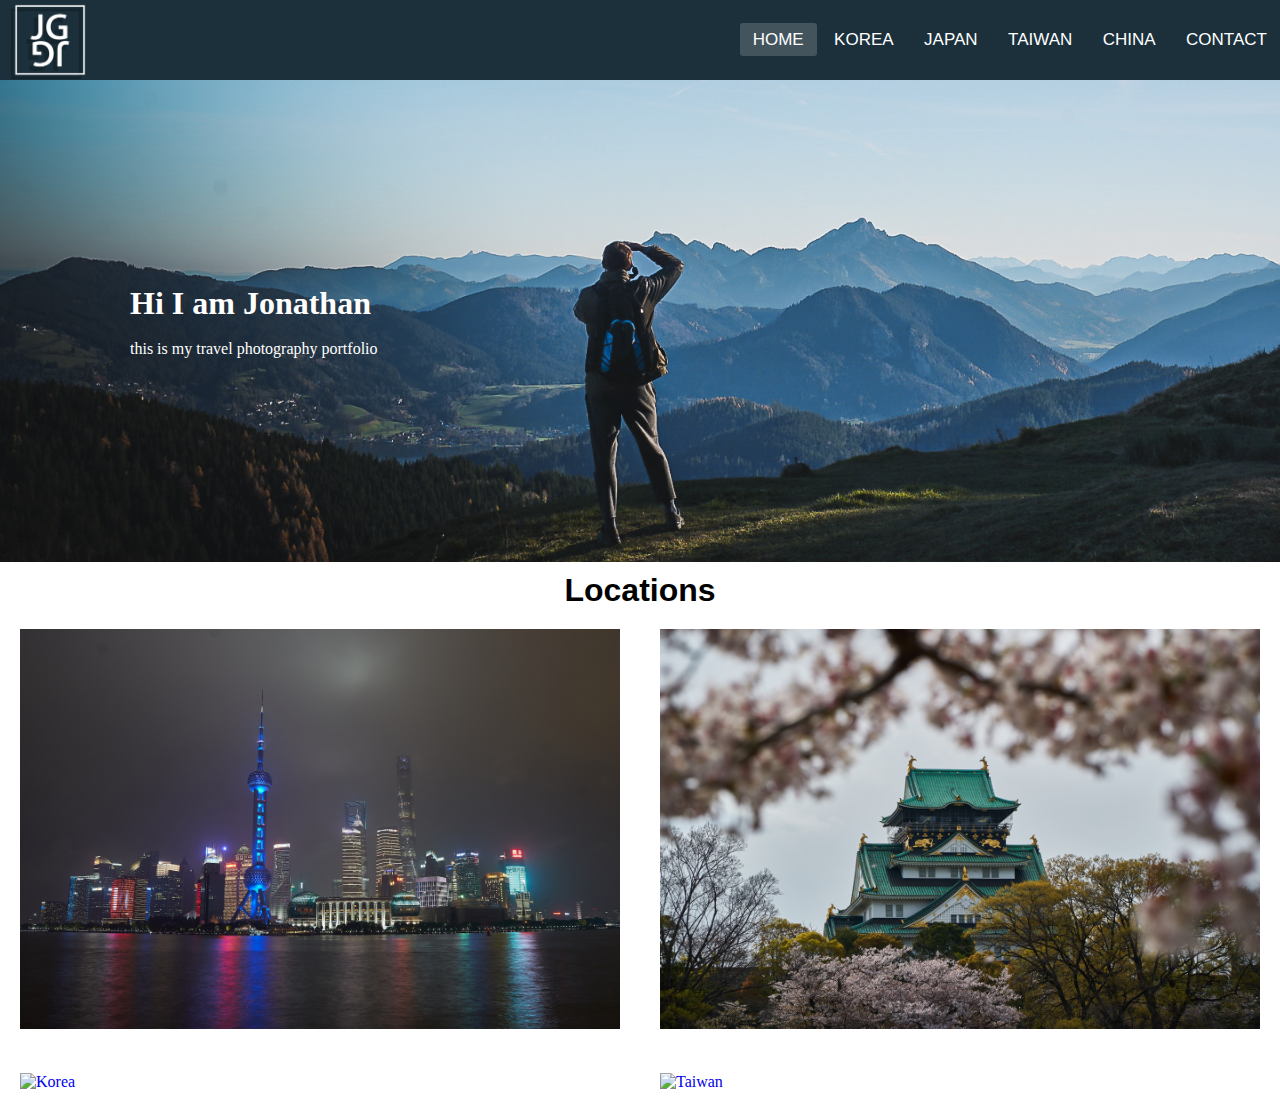
==== index.html @ 5423f466 "My First Portfolio Website" ====
<!DOCTYPE html>
<html lang="en">
<head>
    <meta charset="UTF-8">
    <meta name="viewport" content="width=device-width, initial-scale=1.0">
    <title>Jonathan Photography Portfolio</title>
    <link rel="stylesheet" href="style.css">
    <script src="https://kit.fontawesome.com/a076d05399.js"></script>
    <script src="./main.js"></script>
</head>

<header>
    <nav>
        <img src="images/Logo2.jpg" alt="">
        <input type="checkbox"  id="check" >
        <label for="check" class="checkbtn"  onclick="onCheckboxClicked()">
            <i class="fas fa-bars"></i>
        </label>

        <ul>
            <li><a class="active" href="./index.html">Home</a></li>
            <li><a href="./korea.html">Korea</a></li>
            <li><a href="./japan.html">Japan</a></li>
            <li><a href="./taiwan.html">Taiwan</a></li>
            <li><a href="./china.html">China</a></li>
            <li><a href="#">Contact</a></li>
        </ul>
    </nav>
</header>

<body>
    <div id="background-img" >
       <div class="content">
           <h1>Hi I am Jonathan</h1>
           <br>
           <p>this is my travel photography portfolio</p>
       </div>
    </div>
    <div class="gallery-header">
        <h1>Locations</h1>
    </div>
    <div id="image-container">
        <div class="image">
            <a href="./china.html">
                <img src="images/China/8.jpg" alt="China">
                <div class="image-desc"><h1>China</h1></div>
            </a>
            
        </div>
        <div class="image">
            <a href="./japan.html">
                <img src="images/Japan/3.jpg" alt="Japan">
                <div class="image-desc"><h1>Japan</h1></div> 
            </a>           
        </div>
        <div class="image">
            <a href="./korea.html">
                <img src="images/Korea/1.jpg" alt="Korea">
                <div class="image-desc"><h1>Korea</h1></div>
            </a>
            
        </div>
        <div class="image">
            <a href="./taiwan.html">
                <img src="images/Taiwan/9.jpg" alt="Taiwan">
                <div class="image-desc"><h1>Taiwan</h1></div>
            </a>
            
        </div>
    </div>

</body>
</html>
---- style.css ----
*{
    padding: 0;
    margin: 0;
    text-decoration: none;
    list-style: none;
    box-sizing: border-box;
}
header{
    font-family: Arial, Helvetica, sans-serif ;
}

nav{
    background: #1b303b ;
    height: 80px;
    width: 100%;
}
nav img{
    height: 80px;
    padding: 0 10px;
}

nav  ul{
    float: right;
}

nav ul li{
    display: inline-block;
    line-height: 80px;
    margin: 0, 5px;
}

nav ul li a{
    color: white;
    font-size: 17px;
    text-transform: uppercase;
    padding: 7px 13px;
    border-radius: 3px;
}
a.active,a:hover{
    background: rgba(255, 255, 255, 0.178);
    transition: .5s;
}

.checkbtn{
    font-size: 30px;
    color: white;
    float: right;
    line-height: 80px;
    margin-right: 40px;
    cursor: pointer;
    display: none;
}

#check{
    display: none;
}

#background-img{
    background-image: url("images/image0-2.jpg");
    background-size: cover;
    background-repeat: no-repeat;
    background-position: center;
    padding-bottom: 37.685%;
    position: relative;
    width: 100%;
    transition: .5s;

}

.content{
    color: white;
    font-family: Georgia, 'Times New Roman', Times, serif;
    position: absolute;
    top: 0; bottom: 0; left: 30px; right: 30px;
    padding-left: 100px;
    display: -webkit-box;
    display: -moz-box;
    display: -ms-flexbox;
    display: -moz-flex;
    display: -webkit-flex;
    display: flex;
    -webkit-flex-direction: column;
    -ms-flex-direction: column;
    flex-direction: column;
    -webkit-justify-content: center;
    justify-content: center;
}


.gallery-header h1{
    width: 100%;
    padding-top: 10px;
    text-align: center;
    font-family:sans-serif;
}
#image-container{
    position: relative;
    display:flex;
    flex-wrap: wrap;
}

.image-gallery-container{
    position: relative;
    display:flex;
    flex-wrap: wrap;
}

.image{
    position: relative;
    width: 50%;
}
.image img{
    width: calc(100% - (20px * 2));
    margin: 20px;
    transition: .2s;
}

.image-gallery{
    position: relative;
    width: 50%;
}
.image-gallery img{
    width: calc(100% - (20px * 2));
    margin: 20px;
    transition: .2s;
}

 .image:hover img{
    opacity: 85%;
 }

 .image:hover .image-desc{
    visibility:visible;
    opacity: 1;
}

 .image-desc{
    visibility: hidden;
    opacity: 0;
    color: rgb(255, 255, 255);
    left: 0;
    right: 0;
    Top: 50%;
    text-align: center;
    position:absolute; 
    transition:  .2s;
 }

 .gallery-title{
     margin-top: 10px;
     text-align: center;
 }

@media(max-width:952px){
    nav img{
        height: 50px;
        padding-left: 50px;
        margin-top: 15px;

    }
    nav ul li a{
        font-size: 16px;
    }
    .content{
        font-size: 10px;
    }
}

@media(max-width:858px){
    .checkbtn{
        display:block;
    }
    #check:checked ~ .checkbtn i:before{
        content: "\f00d";
      }
    nav ul{
        display: none;
        position: relative;
        width: 100%;
        height: 100vh;
        background: rgba(8, 78, 110, 0.753);
        left: -100%;
        text-align: center;
        transition: all .5s;
    }
    #check:checked ~ ul{
        display: block;
        left:0;
    }
    nav ul li{
        display: block;        
        margin: 50px 0;
        line-height: 30px;
    }
    #check:checked ~ ul li a{
        left:0;
    }
    nav ul li a{ 
        display: block;
        font-size: 20px;
    }
    a.active, a:hover{
        background: none;
        color:#1b303b;
    }
    
    .content{
        padding-left: 0;
        text-align: center; 
    }
    #image-container{
        display: block;
    }
    .image img{
        width: 100% ;
        margin: 10px 0 10px;
    }
    .image{
        width: 100%;
    }

    .image-gallery-container{
        display: block;
    }
    .image-gallery img{
        width: 100% ;
        margin: 10px 0 10px;
    }
    .image-gallery{
        width: 100%;
    }


}
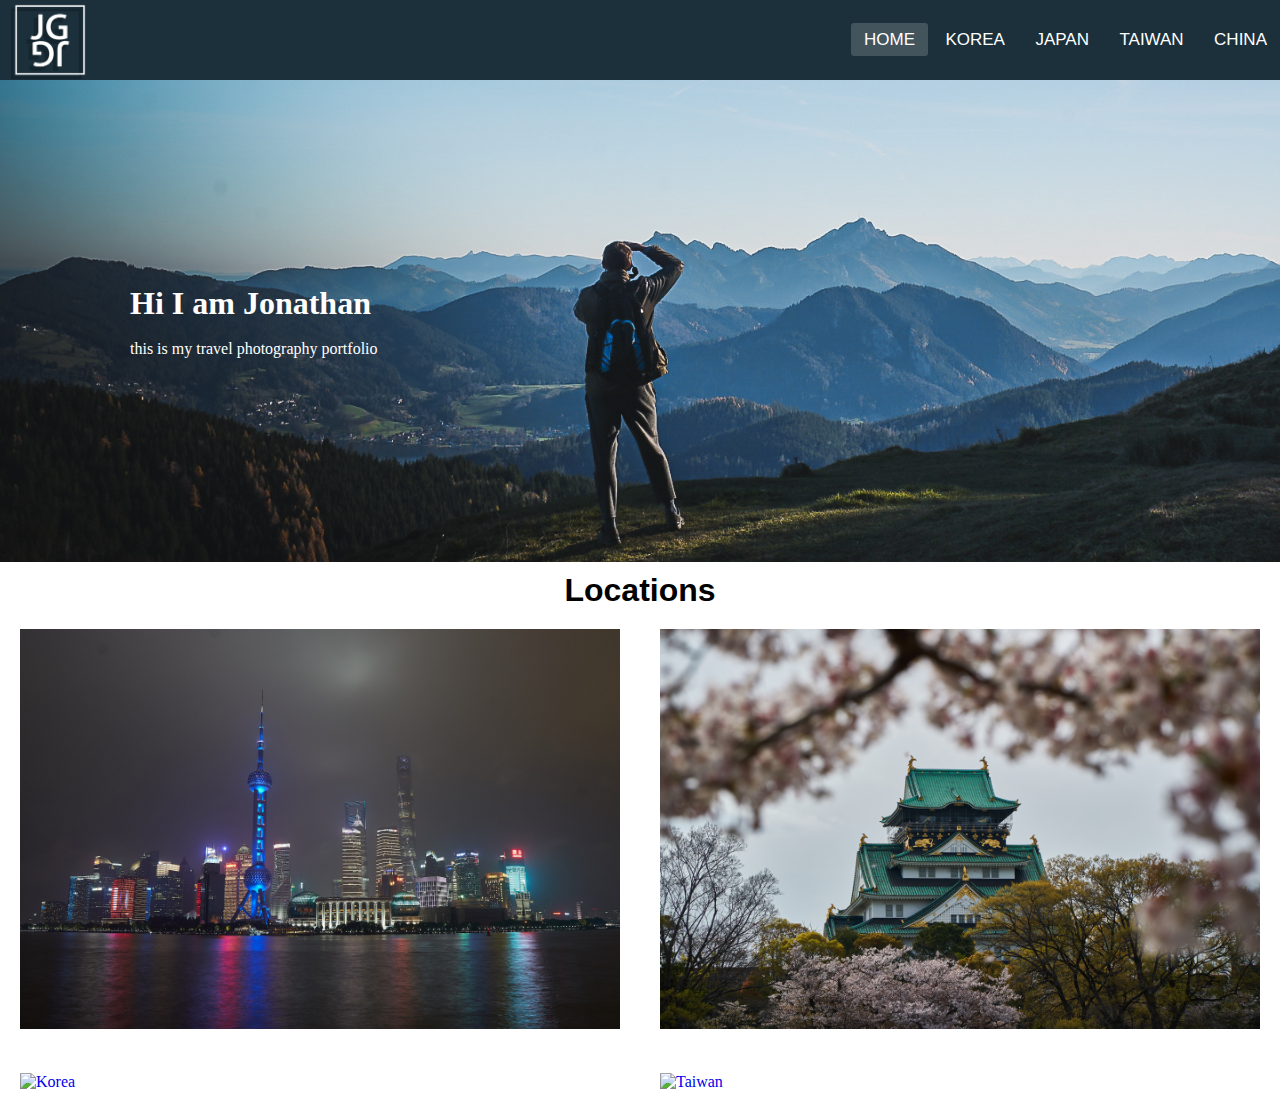
==== commit ce4b2a0a: "delete contact page" ====
--- a/index.html
+++ b/index.html
@@ -23,7 +23,6 @@
             <li><a href="./japan.html">Japan</a></li>
             <li><a href="./taiwan.html">Taiwan</a></li>
             <li><a href="./china.html">China</a></li>
-            <li><a href="#">Contact</a></li>
         </ul>
     </nav>
 </header>
--- a/style.css
+++ b/style.css
@@ -146,6 +146,27 @@
     transition:  .2s;
  }
 
+ .gallery-image-desc{
+    visibility: hidden;
+    opacity: 0;
+    color: rgb(255, 255, 255);
+    left: 70%;
+    right: 0;
+    Top: 75%;
+    position:absolute; 
+    transition:  .2s;
+
+ }
+
+ .image-gallery:hover img{
+    opacity: 80%;
+ }
+
+ .image-gallery:hover .gallery-image-desc{
+    visibility: visible;
+    opacity: 100%;
+ }
+
  .gallery-title{
      margin-top: 10px;
      text-align: center;
@@ -229,6 +250,21 @@
     .image-gallery{
         width: 100%;
     }
-
-
-}+    .image-desc{
+        visibility: visible;
+        opacity: 100%;
+    }
+    .gallery-image-desc{
+        visibility: visible;
+        opacity: 100%;
+        font-size: 12px;
+    }
+
+}
+
+@media(max-width:500px){
+    .gallery-image-desc{
+        font-size: 9px;
+    }
+
+}
